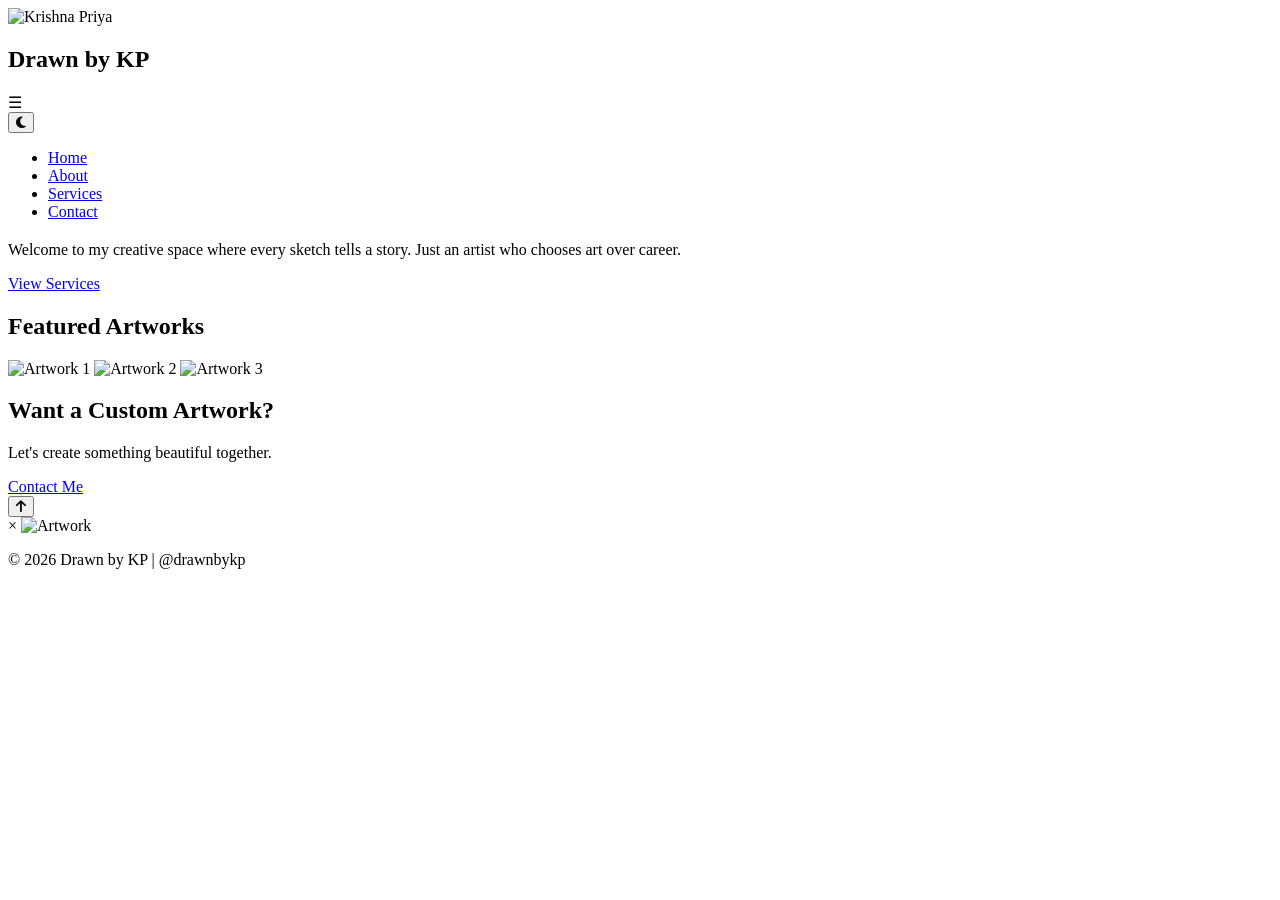
==== index.html @ 522aa5ec "Add files via upload" ====
<!DOCTYPE html>
<html lang="en">
<head>
    <meta charset="UTF-8">
    <meta name="viewport" content="width=device-width, initial-scale=1.0">
    <title>Drawn by KP</title>

    <link rel="stylesheet" href="style.css">
    <link rel="stylesheet" href="https://cdnjs.cloudflare.com/ajax/libs/font-awesome/6.5.2/css/all.min.css">
</head>

<body>

    <header>
        <nav>
            <div class="logo-container">
    <img src="./images/kplogo.jpeg"
         alt="Krishna Priya"
         class="logo-image">

    <h1 class="logo">Drawn by KP</h1>
</div>
<div class="menu-toggle">
    ☰
</div>

<button id="theme-toggle" class="theme-toggle">
    <i class="fas fa-moon"></i>
</button>

            <ul class="nav-links">
                <li><a href="index.html">Home</a></li>

                <li><a href="about.html">About</a></li>

                <li><a href="services.html">Services</a></li>

                <li><a href="contact.html">Contact</a></li>
            </ul>
        </nav>
    </header>

    <section class="hero">

<h2 id="typing-text"></h2>
        <p>
            Welcome to my creative space where every sketch tells a story. Just an artist who chooses art over career.
        </p>

        <a href="services.html" class="btn">
            View Services
        </a>

    </section>

    <section class="gallery">

        <h2>Featured Artworks</h2>

        <div class="gallery-container">

            <img src="./images/art1.png.jpeg" alt="Artwork 1">

            <img src="./images/art2.png.jpeg" alt="Artwork 2">

            <img src="./images/art3.png.jpeg" alt="Artwork 3">

        </div>

    </section>

    <section class="cta">

        <h2>Want a Custom Artwork?</h2>

        <p>
            Let's create something beautiful together.
        </p>

        <a href="contact.html" class="btn">
            Contact Me
        </a>

    </section>
    <button id="topBtn" title="Go to top">
    <i class="fas fa-arrow-up"></i>
</button>
<!-- Image Popup -->

<div id="lightbox" class="lightbox">

    <span class="close">&times;</span>

    <img id="lightbox-img" src="" alt="Artwork">

</div>

    <footer>

        <p>© 2026 Drawn by KP | @drawnbykp</p>

    </footer>
    
<script src="script.js"></script>
<div id="preloader">
    <div class="loader"></div>
</div>
</body>
</html>
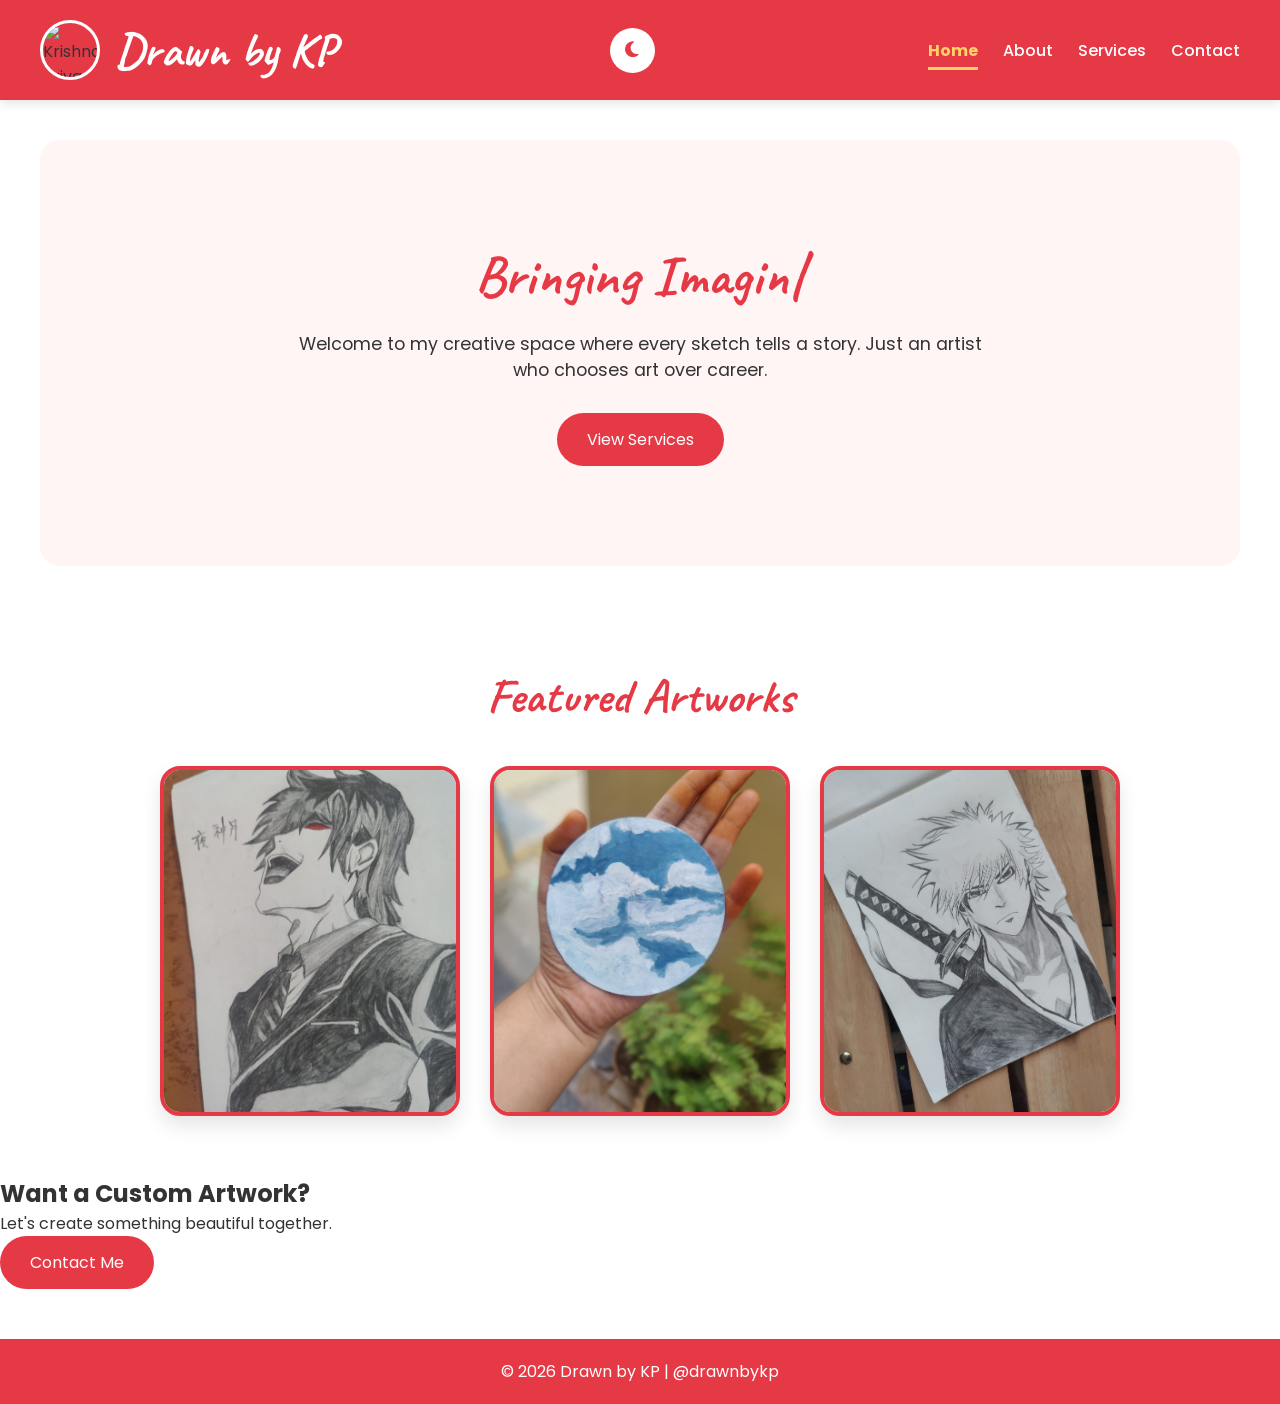
==== commit 0d0bd145: "Update index.html" ====
--- a/index.html
+++ b/index.html
@@ -59,11 +59,11 @@
 
         <div class="gallery-container">
 
-            <img src="./images/art1.png.jpeg" alt="Artwork 1">
+            <img src="art1.png.jpeg" alt="Artwork 1">
 
-            <img src="./images/art2.png.jpeg" alt="Artwork 2">
+            <img src="art2.png.jpeg" alt="Artwork 2">
 
-            <img src="./images/art3.png.jpeg" alt="Artwork 3">
+            <img src="art3.png.jpeg" alt="Artwork 3">
 
         </div>
 
@@ -106,4 +106,4 @@
     <div class="loader"></div>
 </div>
 </body>
-</html>+</html>
--- a/style.css
+++ b/style.css
@@ -0,0 +1,611 @@
+@import url('https://fonts.googleapis.com/css2?family=Caveat:wght@600;700&family=Poppins:wght@300;400;500;600&display=swap');
+
+/* Reset */
+*{
+    margin:0;
+    padding:0;
+    box-sizing:border-box;
+}
+
+/* Body */
+body{
+    font-family:'Poppins', sans-serif;
+    background:#ffffff;
+    color:#333;
+    overflow-x:hidden;
+    position:relative;
+}
+
+/* Artistic Background */
+body::before{
+    content:"❤️ ✏️ 🎨 ⭐ 🖌️ ❤️";
+    position:fixed;
+    top:0;
+    left:0;
+    width:100%;
+    height:100%;
+    font-size:35px;
+    opacity:0.05;
+    pointer-events:none;
+    z-index:-1;
+}
+
+/* Header */
+header{
+    background:#e63946;
+    padding:20px 40px;
+    box-shadow:0 4px 10px rgba(0,0,0,0.1);
+}
+
+/* Navigation */
+nav{
+    display:flex;
+    justify-content:space-between;
+    align-items:center;
+}
+
+/* Logo */
+.logo-container{
+    display:flex;
+    align-items:center;
+    gap:15px;
+}
+
+.logo-image{
+    width:60px;
+    height:60px;
+    border-radius:50%;
+    object-fit:cover;
+    border:3px solid white;
+}
+
+.logo{
+    color:white;
+    font-family:'Caveat', cursive;
+    font-size:3rem;
+}
+
+/* Navigation Links */
+.nav-links{
+    display:flex;
+    list-style:none;
+    gap:25px;
+}
+
+.nav-links a{
+    color:white;
+    text-decoration:none;
+    font-weight:500;
+    transition:0.3s;
+}
+
+.nav-links a:hover{
+    color:#ffe5e5;
+}
+
+/* Hero Section */
+.hero{
+    text-align:center;
+    padding:100px 20px;
+    background:#fff5f5;
+    border-radius:20px;
+    margin:40px;
+}
+
+.hero h2{
+    color:#e63946;
+    margin-bottom:20px;
+    font-family:'Caveat', cursive;
+    font-size:3.5rem;
+}
+
+.hero p{
+    margin-bottom:30px;
+    font-size:1.1rem;
+    max-width:700px;
+    margin-left:auto;
+    margin-right:auto;
+}
+
+/* Buttons */
+.btn{
+    display:inline-block;
+    background:#e63946;
+    color:white;
+    text-decoration:none;
+    padding:14px 30px;
+    border-radius:50px;
+    transition:0.3s;
+}
+
+.btn:hover{
+    background:#c1121f;
+    transform:translateY(-5px);
+}
+
+/* Gallery */
+.gallery{
+    text-align:center;
+    padding:60px 20px;
+}
+
+.gallery h2{
+    color:#e63946;
+    margin-bottom:40px;
+    font-family:'Caveat', cursive;
+    font-size:3rem;
+}
+
+.gallery-container{
+    display:flex;
+    flex-wrap:wrap;
+    justify-content:center;
+    gap:30px;
+}
+
+.gallery-container img{
+    width:300px;
+    height:350px;
+    object-fit:cover;
+    border:4px solid #e63946;
+    border-radius:20px;
+    transition:0.4s;
+    box-shadow:0 10px 20px rgba(0,0,0,0.1);
+}
+
+.gallery-container img:hover{
+    transform:scale(1.05);
+}
+
+/* About */
+.about-section{
+    max-width:900px;
+    margin:50px auto;
+    padding:30px;
+    background:#fff5f5;
+    border-radius:20px;
+}
+
+.about-section h2{
+    color:#e63946;
+    font-family:'Caveat', cursive;
+    font-size:3rem;
+    margin-bottom:20px;
+}
+
+.about-section p{
+    margin-bottom:15px;
+    line-height:1.8;
+}
+
+/* Skills */
+.skills{
+    margin-top:30px;
+}
+
+.skills ul{
+    list-style:none;
+}
+
+.skills li{
+    background:white;
+    padding:15px;
+    margin-bottom:10px;
+    border-left:5px solid #e63946;
+    border-radius:10px;
+    box-shadow:0 2px 8px rgba(0,0,0,0.05);
+}
+
+/* Services */
+.services-container{
+    display:flex;
+    flex-wrap:wrap;
+    justify-content:center;
+    gap:30px;
+    padding:20px;
+}
+
+.service-card{
+    background:white;
+    width:250px;
+    padding:30px;
+    border:2px solid #e63946;
+    border-radius:20px;
+    transition:0.3s;
+    box-shadow:0 5px 15px rgba(0,0,0,0.08);
+}
+
+.service-card:hover{
+    transform:translateY(-10px);
+}
+
+.service-card h3{
+    color:#e63946;
+    margin-bottom:15px;
+}
+
+/* Contact */
+.contact-section{
+    max-width:800px;
+    margin:50px auto;
+    padding:30px;
+    background:#fff5f5;
+    border-radius:20px;
+}
+
+.contact-section h2{
+    color:#e63946;
+    text-align:center;
+    margin-bottom:30px;
+    font-family:'Caveat', cursive;
+    font-size:3rem;
+}
+
+/* Form */
+form{
+    display:flex;
+    flex-direction:column;
+}
+
+form label{
+    margin-top:15px;
+    margin-bottom:5px;
+}
+
+form input,
+form textarea{
+    padding:12px;
+    border:2px solid #e63946;
+    border-radius:10px;
+    background:white;
+    color:#333;
+}
+
+form button{
+    margin-top:20px;
+    padding:12px;
+    border:none;
+    border-radius:50px;
+    background:#e63946;
+    color:white;
+    cursor:pointer;
+    transition:0.3s;
+}
+
+form button:hover{
+    background:#c1121f;
+}
+
+/* Contact Info */
+.contact-info{
+    text-align:center;
+    margin-top:40px;
+}
+
+.contact-info h3{
+    color:#e63946;
+    margin-bottom:15px;
+}
+
+/* Map */
+.map{
+    margin-top:40px;
+}
+
+.map h3{
+    color:#e63946;
+    text-align:center;
+    margin-bottom:20px;
+}
+
+.map iframe{
+    width:100%;
+    height:300px;
+    border:0;
+    border-radius:20px;
+}
+
+/* Footer */
+footer{
+    text-align:center;
+    background:#e63946;
+    color:white;
+    padding:20px;
+    margin-top:50px;
+}
+
+/* Mobile */
+@media(max-width:768px){
+
+    nav{
+        flex-direction:column;
+        gap:20px;
+    }
+
+    .logo-container{
+        justify-content:center;
+    }
+
+    .logo-image{
+        width:50px;
+        height:50px;
+    }
+
+    .logo{
+        font-size:2.5rem;
+    }
+
+    .nav-links{
+        flex-direction:column;
+        align-items:center;
+        gap:15px;
+    }
+
+    .gallery-container img{
+        width:90%;
+        height:auto;
+    }
+
+    .services-container{
+        flex-direction:column;
+        align-items:center;
+    }
+
+    .service-card{
+        width:90%;
+    }
+
+    .hero{
+        margin:20px;
+    }
+
+    .hero h2{
+        font-size:2.5rem;
+    }
+}
+    
+    
+/* ==========================
+   Hamburger Menu
+========================== */
+
+.menu-toggle{
+    display:none;
+    font-size:30px;
+    color:white;
+    cursor:pointer;
+}
+
+/* Theme Toggle */
+
+.theme-toggle{
+    width:45px;
+    height:45px;
+    border:none;
+    border-radius:50%;
+    background:white;
+    color:#e63946;
+    display:flex;
+    justify-content:center;
+    align-items:center;
+    cursor:pointer;
+    font-size:18px;
+    transition:0.3s;
+}
+
+.theme-toggle:hover{
+    transform:scale(1.1);
+}
+
+/* Mobile Navigation */
+
+@media(max-width:768px){
+
+    .menu-toggle{
+        display:block;
+    }
+
+    .nav-links{
+        display:none;
+        flex-direction:column;
+        width:100%;
+        text-align:center;
+        margin-top:20px;
+        gap:15px;
+    }
+
+    .nav-links.active{
+        display:flex;
+    }
+
+}
+
+/* ==========================
+   Dark Mode
+========================== */
+
+.dark-mode{
+    background:#121212;
+    color:#ffffff;
+}
+
+.dark-mode::before{
+    opacity:0.02;
+}
+
+.dark-mode header,
+.dark-mode footer{
+    background:#1f1f1f;
+}
+
+.dark-mode .hero,
+.dark-mode .about-section,
+.dark-mode .contact-section,
+.dark-mode .service-card{
+    background:#222;
+    color:white;
+}
+
+.dark-mode .skills li{
+    background:#2d2d2d;
+    color:white;
+}
+
+.dark-mode h2,
+.dark-mode h3{
+    color:#ff6b81;
+}
+
+.dark-mode .btn{
+    background:#ff4d6d;
+}
+
+.dark-mode .btn:hover{
+    background:#ff758f;
+}
+
+.dark-mode input,
+.dark-mode textarea{
+    background:#333;
+    color:white;
+    border:2px solid #ff4d6d;
+}
+
+.dark-mode .theme-toggle{
+    background:#333;
+    color:white;
+}
+
+.dark-mode .gallery-container img{
+    border-color:#ff4d6d;
+}
+#topBtn{
+    position: fixed;
+    bottom: 25px;
+    right: 25px;
+
+    width: 60px;
+    height: 60px;
+    border-radius: 50%;
+    border: none;
+
+    background: #ff4d6d;
+    color: white;
+
+    display: flex;
+    justify-content: center;
+    align-items: center;
+
+    padding: 0;
+    line-height: 1;
+    font-size: 28px;
+
+    cursor: pointer;
+    z-index: 9999;
+}
+/* ==========================
+   Image Lightbox
+========================== */
+
+.lightbox{
+    display:none;
+    position:fixed;
+    top:0;
+    left:0;
+    width:100%;
+    height:100%;
+    background:rgba(0,0,0,0.9);
+    justify-content:center;
+    align-items:center;
+    z-index:9999;
+}
+
+.lightbox img{
+    max-width:80%;
+    max-height:80%;
+    border-radius:15px;
+    box-shadow:0 0 20px rgba(255,255,255,0.2);
+}
+
+.close{
+    position:absolute;
+    top:25px;
+    right:40px;
+    color:white;
+    font-size:45px;
+    cursor:pointer;
+}
+/* ==========================
+   Scroll Animation
+========================== */
+
+.hidden{
+    opacity:0;
+    transform:translateY(40px);
+    transition:all 0.8s ease;
+}
+
+.show{
+    opacity:1;
+    transform:translateY(0);
+}
+
+/* ==========================
+   Preloader
+========================== */
+
+#preloader{
+    position:fixed;
+    width:100%;
+    height:100%;
+    background:#ffffff;
+    display:flex;
+    justify-content:center;
+    align-items:center;
+    z-index:99999;
+}
+
+.loader{
+    width:60px;
+    height:60px;
+    border:6px solid #f3f3f3;
+    border-top:6px solid #e63946;
+    border-radius:50%;
+    animation:spin 1s linear infinite;
+}
+
+@keyframes spin{
+    100%{
+        transform:rotate(360deg);
+    }
+}
+
+.dark-mode #preloader{
+    background:#121212;
+}
+/* ==========================
+   Active Navigation
+========================== */
+
+.nav-links a.active{
+    color:#ffd166;
+    font-weight:bold;
+    border-bottom:3px solid #ffd166;
+    padding-bottom:5px;
+}
+/* ==========================
+   Typing Cursor
+========================== */
+
+#typing-text::after{
+    content: "|";
+    animation: blink 0.7s infinite;
+}
+
+@keyframes blink{
+
+    50%{
+        opacity:0;
+    }
+
+}
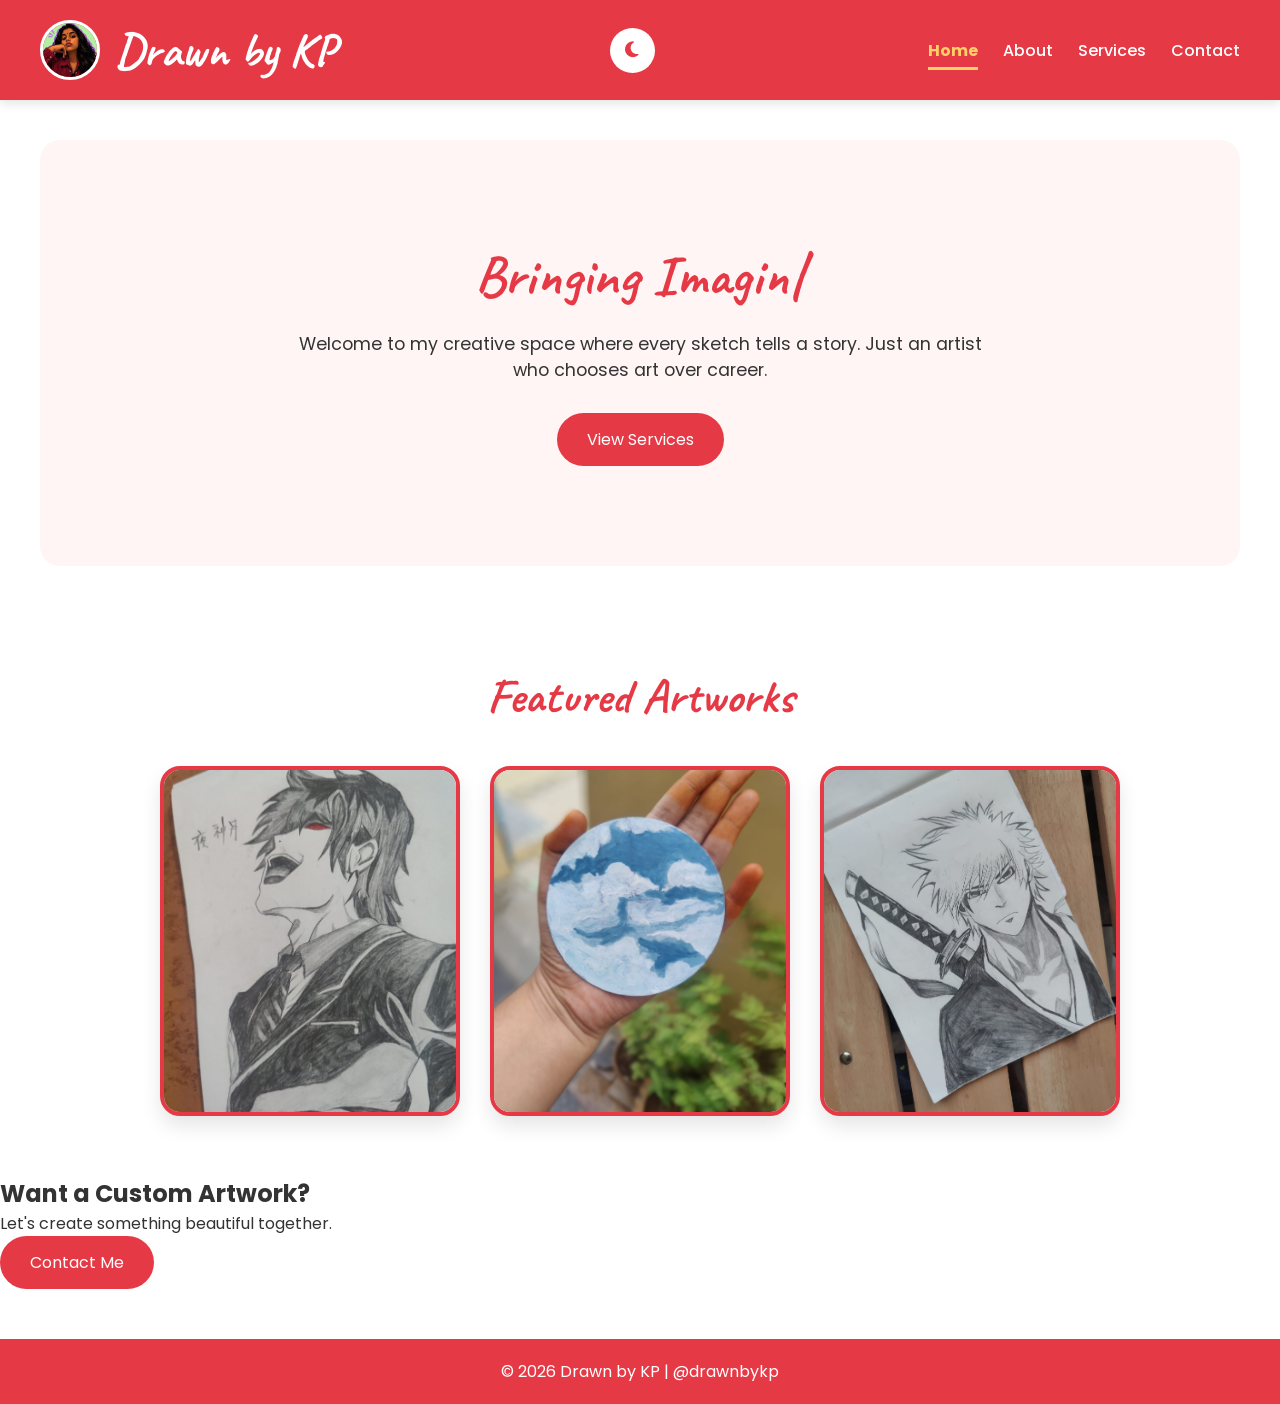
==== commit b2b6ec65: "Update index.html" ====
--- a/index.html
+++ b/index.html
@@ -14,7 +14,7 @@
     <header>
         <nav>
             <div class="logo-container">
-    <img src="./images/kplogo.jpeg"
+    <img src="/kplogo.jpeg"
          alt="Krishna Priya"
          class="logo-image">
 
